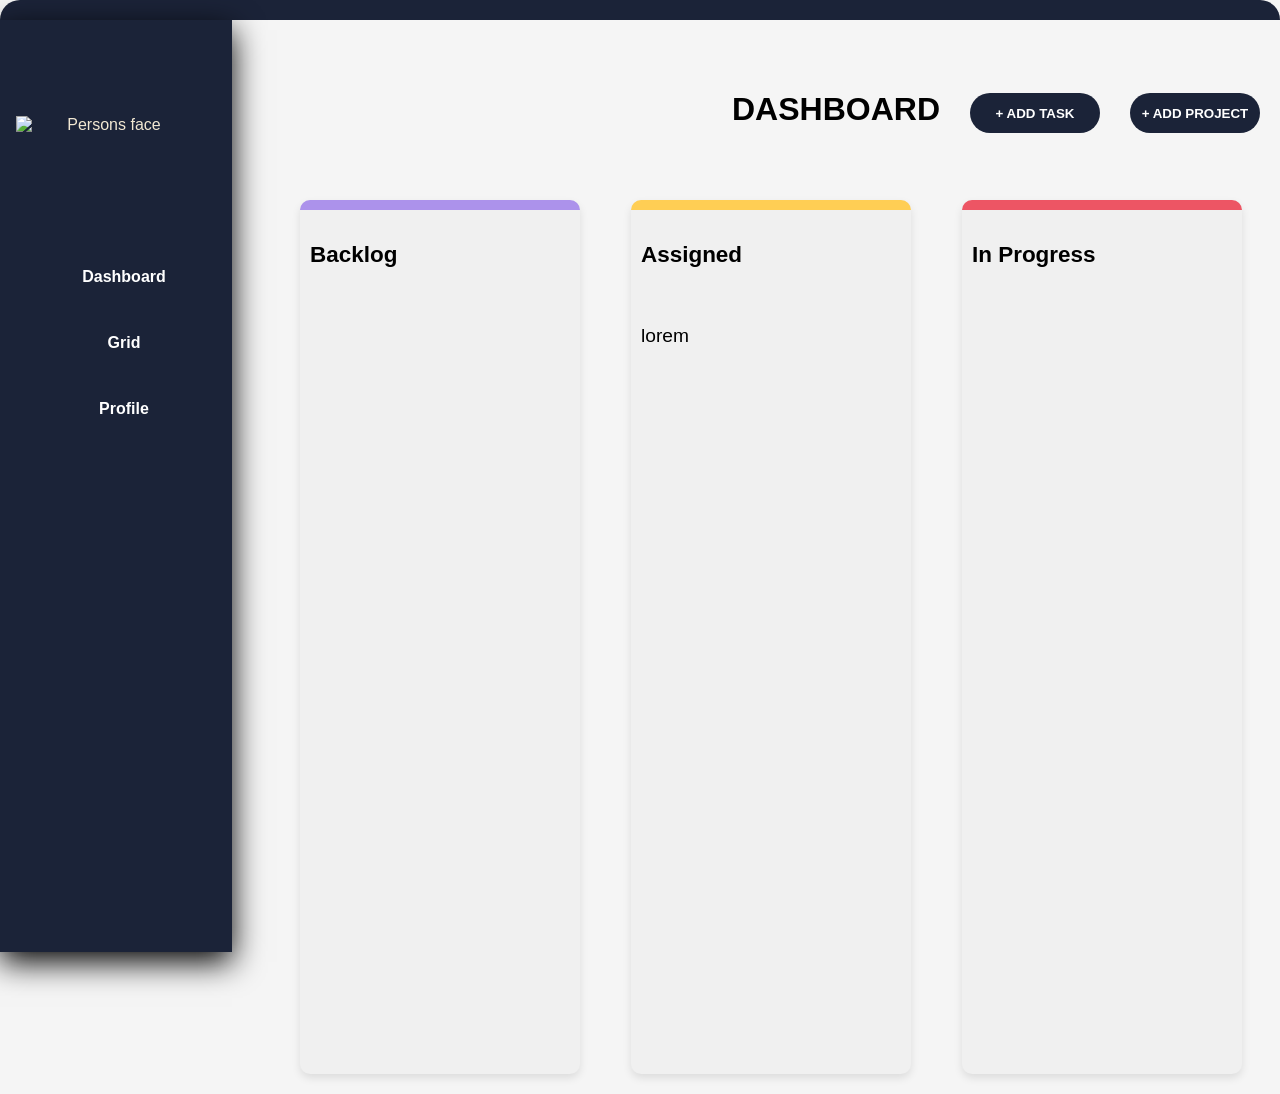
==== index.html @ 4f3466be "HTML & CSS" ====
<!DOCTYPE html>
<html lang="en">
<head>
    <meta charset="UTF-8">
    <meta name="viewport" content="width=device-width, initial-scale=1.0">
    <link rel="stylesheet" href="style.css">
    <script src="functionality.js"></script>
    <title>Sprintly Planner</title>
</head>
<body>
    <header>
            
        <img src=Sprintly.png alt="Persons face">
        <br><br><br>
        <nav>
            <ul>
                <li><a href="dashboard.html">Dashboard</a></li>
                <li><a href="grid.html">Grid</a></li>
                <li><a href="profile.html">Profile</a></li>
            </ul>
        </nav>

    </header>

    <main id="mainContainer">
        <div id="dash_head">
        <h1 id="heading1">DASHBOARD</h1>
        <button type="button" class="add" id="addTask">+ ADD TASK</button>
        <button type="button" class="add" id="addProject">+ ADD PROJECT</button>
       <br><br>
    </div>
    <div id="cards">
        <section class="card" id="card1">
            <h3>Backlog</h3>

        </section>
        <section class="card" id="card2">
            <h3>Assigned</h3>
            <section class="block" class="list">
                <p>lorem</p>
            </section>
        </section>
        <section class="card" id="card3">
            <h3>In Progress</h3>
            <section class="block" class="list">

            </section>
        </section>

        <section class="card" id="card4">
            <h3>Done</h3>
            <section class="block">

            </section>
        </section>

        <section class="card" id="card5">
            <h3>+</h3>
            <section class="block">

            </section>
        </section>

    </div>
    </main>

    <form id="form_Popup">

            <h3>Create Issue Form</h3>
            <br>
            <div class="formGroup">
            <label>Task Name:</label>
            <input type="text" required>
            </div>
            <div class="formGroup" class="coltwo">
            <label for="project">Parent Project:</label> 
            <select id="project" name="project">
                <option></option>
            </select>
            </div> 

            <div class="formGroup" id="stretch">
            <label>Task Description:</label>
            <textarea type="text" name="description" id="description" rows="4" placeholder="Type here..."> </textarea>
            </div>
            <br>

            <div class="formGroup">
            <label>Start Date:</label>
            <input type="date">
    
            <label>Due Date:</label>
            <input type="date">
            </div>

            <div class="formGroup" class="coltwo">
            <label>Status:</label>
            <select id="status" name="status" value=" ">
                <option value="Assigned">Assigned</option>
                <option value="Ready">Ready</option>
                <option value="In Progress">In Progress</option>
                <option value="Done">Done</option>
            </select>
            
            <br>
            <div id="radioGroup">
            <label>Priority:</label>
            <input type="radio" id="high" name="high"> <label for="high">High</label>
            <input type="radio" id="medium" name="medium"><label for="medium">Medium</label> 
            <input type="radio" id="low" name="low"> <label for="low">Low</label>
            </div>
        </div>
            
        <br>
            <button type="button" class="formadd">ADD</button> 
            <br>
            <button type="button" class="formadd">CANCEL</button>
    </form>


</body>
</html>
---- style.css ----
body {
  font-family: Arial, Helvetica, sans-serif;
  margin: 0;
  background: whitesmoke;
  color: #DCA1A1;
  border-top: 20px solid rgb(27, 35, 56);
  border-radius: 20px;

}

header {
  display: flex;
  background: rgb(27, 35, 56);
  color: #F2E8D3;
  text-align: center;
  padding: 1rem;
  box-shadow: 0 10px 30px  rgb(0, 0, 0);
  position: fixed;
  flex-direction: column;
  height: 100vh;
}

nav ul {
  display: flex;
  justify-content: right;
  width: 200px;
  gap: 2rem;
  list-style: none;
  padding: 0;
  margin: 0;
  flex-direction: column;

}

nav a {
  display: block;
  color: white;
  text-decoration: none;
  font-weight: bold;
  padding: 0.5rem;
  flex-direction: column;
  width: 100%;
}

nav a:hover,
nav a:focus {
  color: #231d31;
  background-color: whitesmoke;
  border-radius: 20px 0px 0px 20px;
  border-width: 100px;

}

img
{
  width: 180px;
  height: 90px;
  justify-content: center;
  align-items: center;
  margin-top: 80px;
}

main {
  margin-left: 220px;
  padding: 2rem;
  color: black;
  font-weight: bold;

}

.add
{
  display: block;
  background: rgb(27, 35, 56);
  color: white;
  margin-top: 23px;
  height: 40px;
  width: 130px;
  font-weight: bold;
  outline: none;
  border: none;
  border-radius: 30px;
  cursor: pointer;
}

button:hover,
button:focus {
  background: #ffce54;
  color: black;
}

#radioGroup
{
  display: flex;
  gap: 20px;
  margin-right: 5px;
  width: 300px;
  height: 10px;
}

#form_Popup 
{
  /*display: flex;*/
  display: none;
  visibility: hidden;
  background-color: rgb(240, 240, 240);
  color: black;
  flex-direction: column;
  position: absolute;
  width: 1000px;
  height: 700px;
  top: 50%;
  left: 50%;
  transform: translate(-50%, -50%);
  margin-bottom: 40px auto;
  gap: 15px;
  padding: 30px;
 box-shadow: 5px;
  gap: 7px;
  border-radius: 10px;
  display: grid;
  grid-template-columns: 1fr 1fr;
  gap: 20px;
  border-style: groove;

}


h2{ line-height: 5px; width: 100%;; padding: 100px;}

.formGroup
{
  /*display: flex;*/
  flex-direction: column;
  width: calc(50%-10px);
  box-sizing: border-box;
  gap: 0.5rem;
  flex-wrap: wrap;
}
.coltwo{grid-column: 2;}
.stretch{grid-column: 1/2;}

#dash_head
{
  display: flex;
  padding: 30px;
  gap: 30px;
 justify-content: flex-end;
  width: 100%;
}

.heading1{display: flex; justify-content: left;}

#mainContainer
{  
 display: flex;
  flex-direction: column;
   margin-left: 230px;
    padding: 20px;
    gap: 20px;
    font-weight: 100;
    font-size: 20;
  }
#cards
{
  display: flex;
  gap: 1px;
  height: auto;
}

.card 
{
  margin-left: 50px;
  display: grid;
  grid-template-rows: repeat(10,1fr);
  background-color: #f0f0f0;
  align-items: flex-start;
  justify-content: flex-start;
  padding: 10px; 
  border-radius: 10px;
  box-shadow: 0 4px 8px rgba(0,0,0,0.1);
  font-size: 1.2em;
  width: 100%;
  max-width: 260px;       /*do this*/
  flex-shrink: 0;
  gap: 15px;

}
#card1{ border-top: 10px solid #AC92EB; color: black;}
#card2{ border-top: 10px solid #ffce54; color:black;}
#card3{ border-top: 10px solid #ED5564; color: black;}
#card4{ border-top: 10px solid #A0D568; color: black;}
#card5{ border-top: 10px solid #4FC1E8; color: black;}

#block
{
  display: block;
  margin: 10px 0;
  grid-row: 1;
  background-color: #f0f0f0;
  padding: 10px; 
  border-radius: 10px;
  box-shadow: 0 4px 8px rgba(0,0,0,0.1);
  font-size: 1.2em;
  width: 100%;     /*do this*/
  flex-shrink: 0;
  gap: 15px;
}

#list
{
  padding: 10px;
  min-height: 200px;
}



input, textarea, select 
{
  padding: 10px;
  border: 1px solid white;
 border-radius: 10px;
} 

input:focus, textarea:focus, select:focus 
{
 outline-color: rgb(27, 35, 56);
  box-shadow: 0 0 5px rgba(74,144,226,0.3);
}

input[type=date]
{
  width: 130px;
}


.formadd
{
  background-color: #DCA1A1;
  color: black;
  height: 40px;
  width: 130px;
  font-weight: bold;
  outline: none;
  border: none;
  border-radius: 30px;
  cursor: pointer;
 bottom: 23px;
 right: 20px;
 justify-content: center;
position: absolute;
}
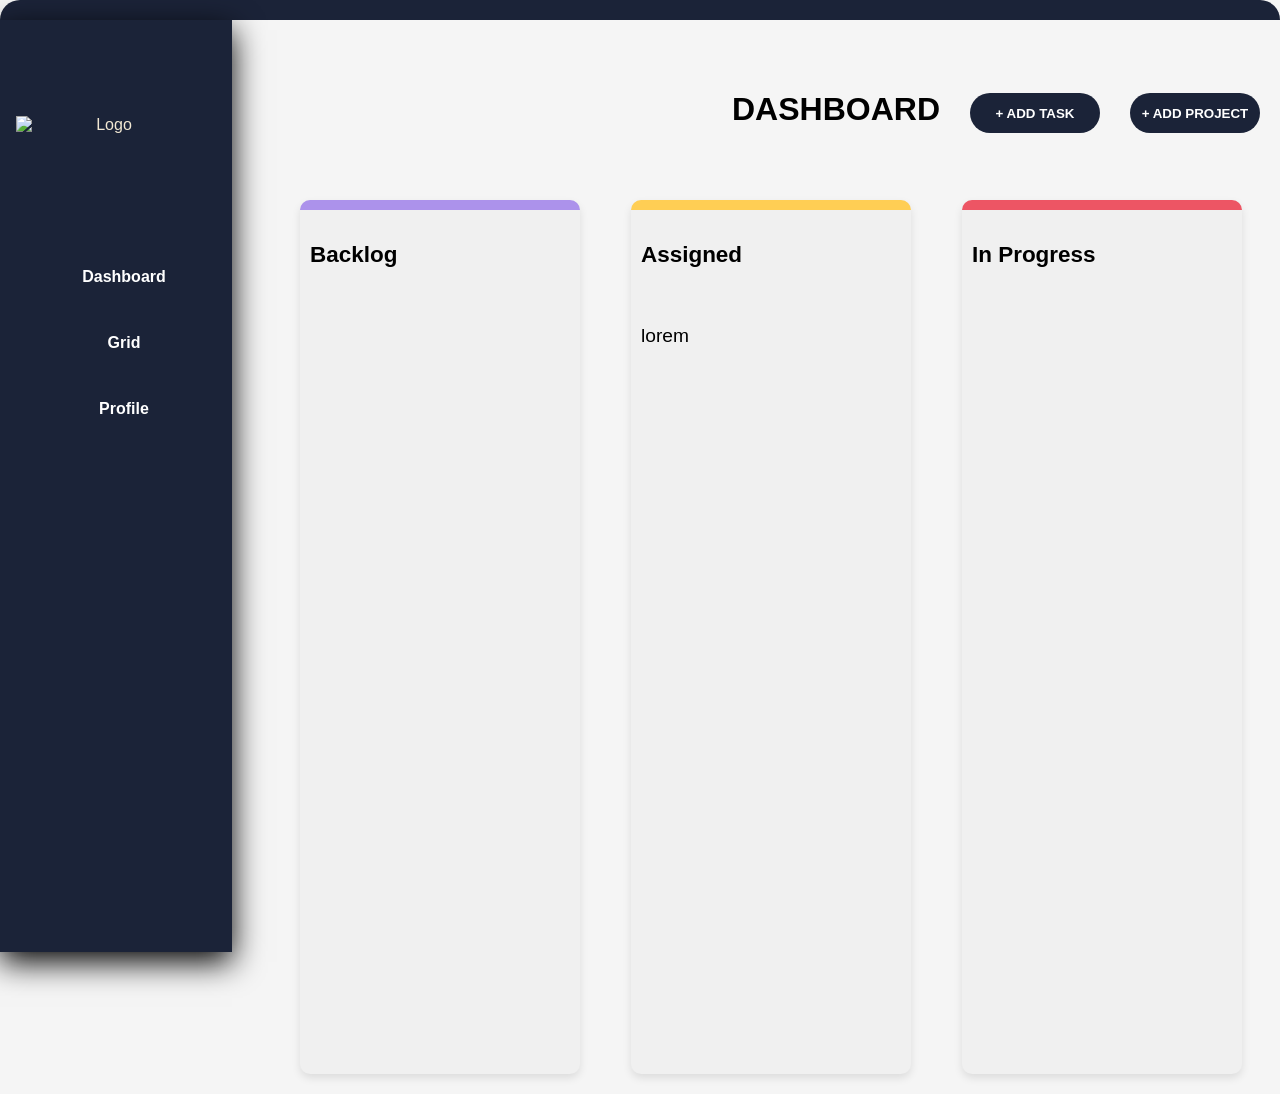
==== commit b47721e4: "Update image alt text from 'Persons face' to 'Logo'" ====
--- a/index.html
+++ b/index.html
@@ -10,7 +10,7 @@
 <body>
     <header>
             
-        <img src=Sprintly.png alt="Persons face">
+        <img src=Sprintly.png alt="Logo">
         <br><br><br>
         <nav>
             <ul>
@@ -119,4 +119,4 @@
 
 
 </body>
-</html>+</html>
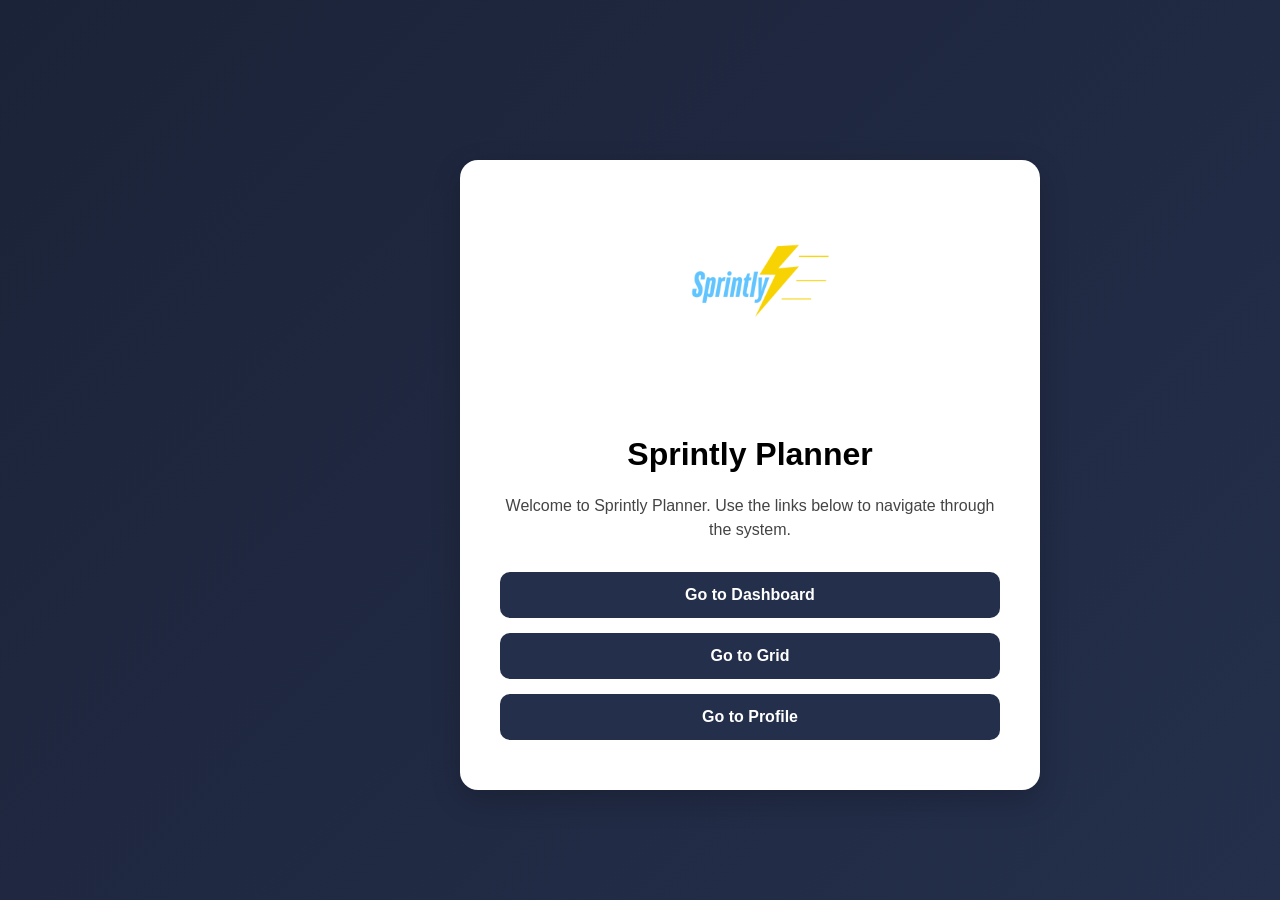
==== commit c06fbe78: "Add files via upload" ====
--- a/index.html
+++ b/index.html
@@ -3,120 +3,25 @@
 <head>
     <meta charset="UTF-8">
     <meta name="viewport" content="width=device-width, initial-scale=1.0">
+    <title>Sprintly Planner</title>
     <link rel="stylesheet" href="style.css">
-    <script src="functionality.js"></script>
-    <title>Sprintly Planner</title>
 </head>
-<body>
-    <header>
-            
-        <img src=Sprintly.png alt="Logo">
-        <br><br><br>
-        <nav>
-            <ul>
-                <li><a href="dashboard.html">Dashboard</a></li>
-                <li><a href="grid.html">Grid</a></li>
-                <li><a href="profile.html">Profile</a></li>
-            </ul>
-        </nav>
+<body class="landingPage">
 
-    </header>
+    <main class="landingContainer">
+        <img src="SprintlyLogo.png" alt="Sprintly Logo" class="landingLogo">
 
-    <main id="mainContainer">
-        <div id="dash_head">
-        <h1 id="heading1">DASHBOARD</h1>
-        <button type="button" class="add" id="addTask">+ ADD TASK</button>
-        <button type="button" class="add" id="addProject">+ ADD PROJECT</button>
-       <br><br>
-    </div>
-    <div id="cards">
-        <section class="card" id="card1">
-            <h3>Backlog</h3>
+        <h1>Sprintly Planner</h1>
+        <p class="landingText">
+            Welcome to Sprintly Planner. Use the links below to navigate through the system.
+        </p>
 
-        </section>
-        <section class="card" id="card2">
-            <h3>Assigned</h3>
-            <section class="block" class="list">
-                <p>lorem</p>
-            </section>
-        </section>
-        <section class="card" id="card3">
-            <h3>In Progress</h3>
-            <section class="block" class="list">
-
-            </section>
-        </section>
-
-        <section class="card" id="card4">
-            <h3>Done</h3>
-            <section class="block">
-
-            </section>
-        </section>
-
-        <section class="card" id="card5">
-            <h3>+</h3>
-            <section class="block">
-
-            </section>
-        </section>
-
-    </div>
+        <div class="landingButtons">
+            <a href="dashboard.html" class="landingBtn">Go to Dashboard</a>
+            <a href="grid.html" class="landingBtn">Go to Grid</a>
+            <a href="profile.html" class="landingBtn">Go to Profile</a>
+        </div>
     </main>
 
-    <form id="form_Popup">
-
-            <h3>Create Issue Form</h3>
-            <br>
-            <div class="formGroup">
-            <label>Task Name:</label>
-            <input type="text" required>
-            </div>
-            <div class="formGroup" class="coltwo">
-            <label for="project">Parent Project:</label> 
-            <select id="project" name="project">
-                <option></option>
-            </select>
-            </div> 
-
-            <div class="formGroup" id="stretch">
-            <label>Task Description:</label>
-            <textarea type="text" name="description" id="description" rows="4" placeholder="Type here..."> </textarea>
-            </div>
-            <br>
-
-            <div class="formGroup">
-            <label>Start Date:</label>
-            <input type="date">
-    
-            <label>Due Date:</label>
-            <input type="date">
-            </div>
-
-            <div class="formGroup" class="coltwo">
-            <label>Status:</label>
-            <select id="status" name="status" value=" ">
-                <option value="Assigned">Assigned</option>
-                <option value="Ready">Ready</option>
-                <option value="In Progress">In Progress</option>
-                <option value="Done">Done</option>
-            </select>
-            
-            <br>
-            <div id="radioGroup">
-            <label>Priority:</label>
-            <input type="radio" id="high" name="high"> <label for="high">High</label>
-            <input type="radio" id="medium" name="medium"><label for="medium">Medium</label> 
-            <input type="radio" id="low" name="low"> <label for="low">Low</label>
-            </div>
-        </div>
-            
-        <br>
-            <button type="button" class="formadd">ADD</button> 
-            <br>
-            <button type="button" class="formadd">CANCEL</button>
-    </form>
-
-
 </body>
-</html>
+</html>
--- a/style.css
+++ b/style.css
@@ -1,252 +1,638 @@
-body {
-  font-family: Arial, Helvetica, sans-serif;
-  margin: 0;
-  background: whitesmoke;
-  color: #DCA1A1;
-  border-top: 20px solid rgb(27, 35, 56);
-  border-radius: 20px;
-
-}
-
-header {
-  display: flex;
-  background: rgb(27, 35, 56);
-  color: #F2E8D3;
-  text-align: center;
-  padding: 1rem;
-  box-shadow: 0 10px 30px  rgb(0, 0, 0);
-  position: fixed;
-  flex-direction: column;
-  height: 100vh;
-}
-
-nav ul {
-  display: flex;
-  justify-content: right;
-  width: 200px;
-  gap: 2rem;
-  list-style: none;
-  padding: 0;
-  margin: 0;
-  flex-direction: column;
-
-}
-
-nav a {
-  display: block;
-  color: white;
-  text-decoration: none;
-  font-weight: bold;
-  padding: 0.5rem;
-  flex-direction: column;
-  width: 100%;
-}
-
-nav a:hover,
-nav a:focus {
-  color: #231d31;
-  background-color: whitesmoke;
-  border-radius: 20px 0px 0px 20px;
-  border-width: 100px;
-
-}
-
-img
-{
-  width: 180px;
-  height: 90px;
-  justify-content: center;
-  align-items: center;
-  margin-top: 80px;
-}
-
-main {
-  margin-left: 220px;
-  padding: 2rem;
-  color: black;
-  font-weight: bold;
-
-}
-
-.add
-{
-  display: block;
-  background: rgb(27, 35, 56);
-  color: white;
-  margin-top: 23px;
-  height: 40px;
-  width: 130px;
-  font-weight: bold;
-  outline: none;
-  border: none;
-  border-radius: 30px;
-  cursor: pointer;
-}
-
-button:hover,
-button:focus {
-  background: #ffce54;
-  color: black;
-}
-
-#radioGroup
-{
-  display: flex;
-  gap: 20px;
-  margin-right: 5px;
-  width: 300px;
-  height: 10px;
-}
-
-#form_Popup 
-{
-  /*display: flex;*/
-  display: none;
-  visibility: hidden;
-  background-color: rgb(240, 240, 240);
-  color: black;
-  flex-direction: column;
-  position: absolute;
-  width: 1000px;
-  height: 700px;
-  top: 50%;
-  left: 50%;
-  transform: translate(-50%, -50%);
-  margin-bottom: 40px auto;
-  gap: 15px;
-  padding: 30px;
- box-shadow: 5px;
-  gap: 7px;
-  border-radius: 10px;
-  display: grid;
-  grid-template-columns: 1fr 1fr;
-  gap: 20px;
-  border-style: groove;
-
-}
-
-
-h2{ line-height: 5px; width: 100%;; padding: 100px;}
-
-.formGroup
-{
-  /*display: flex;*/
-  flex-direction: column;
-  width: calc(50%-10px);
-  box-sizing: border-box;
-  gap: 0.5rem;
-  flex-wrap: wrap;
-}
-.coltwo{grid-column: 2;}
-.stretch{grid-column: 1/2;}
-
-#dash_head
-{
-  display: flex;
-  padding: 30px;
-  gap: 30px;
- justify-content: flex-end;
-  width: 100%;
-}
-
-.heading1{display: flex; justify-content: left;}
-
-#mainContainer
-{  
- display: flex;
-  flex-direction: column;
-   margin-left: 230px;
-    padding: 20px;
-    gap: 20px;
-    font-weight: 100;
-    font-size: 20;
-  }
-#cards
-{
-  display: flex;
-  gap: 1px;
-  height: auto;
-}
-
-.card 
-{
-  margin-left: 50px;
-  display: grid;
-  grid-template-rows: repeat(10,1fr);
-  background-color: #f0f0f0;
-  align-items: flex-start;
-  justify-content: flex-start;
-  padding: 10px; 
-  border-radius: 10px;
-  box-shadow: 0 4px 8px rgba(0,0,0,0.1);
-  font-size: 1.2em;
-  width: 100%;
-  max-width: 260px;       /*do this*/
-  flex-shrink: 0;
-  gap: 15px;
-
-}
-#card1{ border-top: 10px solid #AC92EB; color: black;}
-#card2{ border-top: 10px solid #ffce54; color:black;}
-#card3{ border-top: 10px solid #ED5564; color: black;}
-#card4{ border-top: 10px solid #A0D568; color: black;}
-#card5{ border-top: 10px solid #4FC1E8; color: black;}
-
-#block
-{
-  display: block;
-  margin: 10px 0;
-  grid-row: 1;
-  background-color: #f0f0f0;
-  padding: 10px; 
-  border-radius: 10px;
-  box-shadow: 0 4px 8px rgba(0,0,0,0.1);
-  font-size: 1.2em;
-  width: 100%;     /*do this*/
-  flex-shrink: 0;
-  gap: 15px;
-}
-
-#list
-{
-  padding: 10px;
-  min-height: 200px;
-}
-
-
-
-input, textarea, select 
-{
-  padding: 10px;
-  border: 1px solid white;
- border-radius: 10px;
-} 
-
-input:focus, textarea:focus, select:focus 
-{
- outline-color: rgb(27, 35, 56);
-  box-shadow: 0 0 5px rgba(74,144,226,0.3);
-}
-
-input[type=date]
-{
-  width: 130px;
-}
-
-
-.formadd
-{
-  background-color: #DCA1A1;
-  color: black;
-  height: 40px;
-  width: 130px;
-  font-weight: bold;
-  outline: none;
-  border: none;
-  border-radius: 30px;
-  cursor: pointer;
- bottom: 23px;
- right: 20px;
- justify-content: center;
-position: absolute;
+body {
+  font-family: Arial, Helvetica, sans-serif;
+  margin: 0;
+  background: whitesmoke;
+  color: black;
+}
+
+/* LANDING PAGE */
+.landingPage {
+  min-height: 100vh;
+  display: flex;
+  justify-content: center;
+  align-items: center;
+  background: linear-gradient(135deg, rgb(27, 35, 56), rgb(36, 47, 75));
+}
+
+.landingContainer {
+  text-align: center;
+  background: white;
+  padding: 50px 40px;
+  border-radius: 18px;
+  box-shadow: 0 10px 30px rgba(0, 0, 0, 0.2);
+  max-width: 500px;
+  width: 90%;
+}
+
+.landingLogo {
+  width: 180px;
+  height: auto;
+  margin-bottom: 20px;
+}
+
+.landingText {
+  margin: 15px 0 30px;
+  color: #444;
+  line-height: 1.5;
+}
+
+.landingButtons {
+  display: flex;
+  flex-direction: column;
+  gap: 15px;
+}
+
+.landingBtn {
+  display: block;
+  text-decoration: none;
+  background: rgb(36, 47, 75);
+  color: white;
+  padding: 14px 20px;
+  border-radius: 10px;
+  font-weight: bold;
+  transition: 0.2s ease;
+}
+
+.landingBtn:hover {
+  background: rgb(33, 71, 167);
+}
+
+/* SHARED LAYOUT */
+header {
+  display: flex;
+  background: rgb(27, 35, 56);
+  color: whitesmoke;
+  align-items: center;
+  padding: 15px 25px;
+  position: fixed;
+  top: 0;
+  left: 220px;
+  min-height: 70px;
+  width: calc(100% - 220px);
+  justify-content: space-between;
+  gap: 20px;
+  box-sizing: border-box;
+  z-index: 20;
+}
+
+.heading1 {
+  margin: 0;
+  line-height: 1.1;
+  white-space: nowrap;
+}
+
+.add,
+.formBtn,
+.smallBtn {
+  background: rgb(36, 47, 75);
+  color: white;
+  font-weight: bold;
+  outline: none;
+  border: none;
+  border-radius: 10px;
+  cursor: pointer;
+}
+
+.add {
+  height: 40px;
+  width: 130px;
+}
+
+.formBtn {
+  height: 42px;
+  min-width: 130px;
+  padding: 0 16px;
+}
+
+.smallBtn {
+  padding: 8px 12px;
+  font-size: 0.85rem;
+}
+
+.deleteSmallBtn,
+.dangerBtn {
+  background: #a82b2b;
+}
+
+.add:hover,
+.formBtn:hover,
+.smallBtn:hover {
+  background-color: rgb(33, 71, 167);
+}
+
+.deleteSmallBtn:hover,
+.dangerBtn:hover {
+  background: #c73c3c;
+}
+
+#headerActions {
+  display: flex;
+  align-items: center;
+  justify-content: flex-end;
+  gap: 15px;
+  margin-right: 20px;
+  width: 100%;
+}
+
+.dash_head {
+  display: flex;
+  align-items: center;
+  width: 100%;
+  justify-content: space-between;
+}
+
+aside {
+  display: flex;
+  background: rgb(27, 35, 56);
+  color: whitesmoke;
+  text-align: left;
+  padding: 1rem;
+  box-shadow: 0 10px 30px rgb(0, 0, 0);
+  position: fixed;
+  top: 0;
+  left: 0;
+  flex-direction: column;
+  height: 100vh;
+  width: 220px;
+  box-sizing: border-box;
+}
+
+aside img {
+  width: 180px;
+  height: auto;
+  margin: 40px auto 20px;
+}
+
+nav ul {
+  display: flex;
+  width: 100%;
+  gap: 2rem;
+  list-style: none;
+  padding: 0;
+  margin: 0;
+  flex-direction: column;
+  margin-top: 50px;
+  text-transform: uppercase;
+}
+
+nav a {
+  display: block;
+  color: white;
+  text-decoration: none;
+  font-weight: bold;
+  padding: 0.5rem;
+  width: 100%;
+}
+
+nav li {
+  display: flex;
+  align-items: center;
+  gap: 10px;
+  padding: 6px;
+}
+
+nav li:hover,
+nav li:focus,
+nav li.active {
+  background-color: rgb(36, 47, 75);
+  border-right: 5px solid whitesmoke;
+}
+
+main {
+  margin-left: 220px;
+  margin-top: 50px;
+  padding: 2rem;
+  color: black;
+}
+
+.pageContent,
+#mainContainer {
+  padding: 20px;
+  margin-top: 90px;
+  box-sizing: border-box;
+}
+
+input,
+textarea,
+select {
+  padding: 10px;
+  border: 1px solid white;
+  border-radius: 10px;
+  outline: 1px solid rgb(204, 203, 202);
+  box-sizing: border-box;
+  width: 100%;
+}
+
+input:focus,
+textarea:focus,
+select:focus {
+  outline-color: rgb(27, 35, 56);
+  box-shadow: 0 0 5px rgba(74, 144, 226, 0.3);
+}
+
+/* DASHBOARD */
+.statsBar {
+  display: grid;
+  grid-template-columns: repeat(4, minmax(180px, 1fr));
+  gap: 18px;
+  margin-bottom: 25px;
+}
+
+.statCard {
+  background: white;
+  border-radius: 14px;
+  padding: 18px;
+  box-shadow: 0 4px 14px rgba(0, 0, 0, 0.08);
+}
+
+.statCard h4 {
+  margin: 0 0 10px;
+  font-size: 0.95rem;
+  color: #555;
+}
+
+.statCard p {
+  margin: 0;
+  font-size: 1.9rem;
+  font-weight: bold;
+  color: rgb(27, 35, 56);
+}
+
+#cards {
+  display: flex;
+  gap: 20px;
+  flex-wrap: wrap;
+}
+
+.card {
+  display: flex;
+  flex-direction: column;
+  background-color: #f0f0f0;
+  border-radius: 10px;
+  box-shadow: 0 4px 8px rgba(0,0,0,0.1);
+  width: 100%;
+  max-width: 290px;
+  min-height: 540px;
+  overflow: hidden;
+}
+
+.cardHead {
+  padding: 8px;
+  color: black;
+  text-align: center;
+}
+
+.first { background-color: #206A5D; }
+.second { background-color: #70aa32; }
+.third { background-color: #ffcc29; }
+.forth { background-color: #F58634; }
+
+.issueList {
+  padding: 12px;
+  display: flex;
+  flex-direction: column;
+  gap: 12px;
+}
+
+.ticketCard {
+  background: rgba(255, 255, 255, 0.92);
+  padding: 12px;
+  border-radius: 10px;
+  box-shadow: 0 2px 5px rgba(0,0,0,0.12);
+  cursor: pointer;
+  transition: transform 0.15s ease;
+}
+
+.ticketCard:hover {
+  transform: translateY(-2px);
+}
+
+.ticketTitle {
+  margin: 0 0 8px;
+  font-size: 1rem;
+}
+
+.ticketMeta {
+  margin: 4px 0;
+  font-size: 0.86rem;
+  color: #555;
+}
+
+.badgeRow {
+  display: flex;
+  gap: 8px;
+  flex-wrap: wrap;
+  margin-top: 10px;
+}
+
+.badge {
+  display: inline-block;
+  padding: 5px 10px;
+  border-radius: 999px;
+  font-size: 0.78rem;
+  font-weight: bold;
+  color: white;
+}
+
+.priority-high { background: #d64545; }
+.priority-medium { background: #f0a500; }
+.priority-low { background: #3ea65c; }
+
+.status-open { background: #4a76d1; }
+.status-resolved { background: #3ea65c; }
+.status-overdue { background: #a82b2b; }
+
+/* MODALS */
+.modalOverlay {
+  display: none;
+  position: fixed;
+  inset: 0;
+  background: rgba(0, 0, 0, 0.35);
+  z-index: 40;
+}
+
+#form_Popup {
+  display: none;
+  background-color: rgb(240, 240, 240);
+  color: black;
+  position: fixed;
+  width: 1000px;
+  max-width: 90%;
+  max-height: 90vh;
+  overflow-y: auto;
+  top: 50%;
+  left: 50%;
+  transform: translate(-50%, -50%);
+  padding: 30px;
+  box-shadow: 0 4px 20px rgba(0,0,0,0.25);
+  border-radius: 10px;
+  grid-template-columns: 1fr 1fr;
+  gap: 20px;
+  border: 1px solid #ccc;
+  z-index: 50;
+}
+
+.formGroup {
+  display: flex;
+  flex-direction: column;
+  width: 100%;
+  gap: 0.5rem;
+}
+
+.fullWidth {
+  grid-column: span 2;
+}
+
+.coltwo {
+  grid-column: 2;
+}
+
+#radioGroup {
+  display: flex;
+  align-items: center;
+  gap: 12px;
+  flex-wrap: wrap;
+  margin-top: 6px;
+}
+
+#radioGroup input {
+  width: auto;
+}
+
+.formAction {
+  display: flex;
+  justify-content: flex-end;
+  gap: 10px;
+}
+
+.detailModal {
+  display: none;
+  position: fixed;
+  top: 50%;
+  left: 50%;
+  width: 900px;
+  max-width: 90%;
+  max-height: 85vh;
+  overflow-y: auto;
+  transform: translate(-50%, -50%);
+  background: white;
+  border-radius: 14px;
+  box-shadow: 0 8px 25px rgba(0, 0, 0, 0.25);
+  z-index: 55;
+  padding: 24px;
+}
+
+.detailHeader {
+  display: flex;
+  justify-content: space-between;
+  align-items: center;
+  margin-bottom: 18px;
+}
+
+.closeBtn {
+  border: none;
+  background: transparent;
+  font-size: 2rem;
+  cursor: pointer;
+}
+
+.detailGrid {
+  display: grid;
+  grid-template-columns: 1fr 1fr;
+  gap: 16px;
+  line-height: 1.5;
+}
+
+.fullSpan {
+  grid-column: span 2;
+}
+
+.detailActions {
+  display: flex;
+  justify-content: flex-end;
+  gap: 10px;
+  margin-top: 20px;
+}
+
+/* GRID */
+.gridBlock {
+  background-color: #f0f0f0;
+  padding: 20px;
+  border-radius: 10px;
+  box-shadow: 0 4px 8px rgba(0,0,0,0.1);
+}
+
+.filterRow {
+  display: flex;
+  gap: 15px;
+  margin-bottom: 20px;
+}
+
+.filterRow select {
+  max-width: 240px;
+}
+
+.issuesTable {
+  width: 100%;
+  border-collapse: collapse;
+  background: white;
+  box-shadow: 0 5px 10px rgba(0,0,0,0.08);
+  border-radius: 12px;
+  overflow: hidden;
+}
+
+.issuesTable th,
+.issuesTable td {
+  padding: 14px 12px;
+  text-align: left;
+  border-bottom: 1px solid #ececec;
+  vertical-align: top;
+}
+
+.issuesTable th {
+  background: rgb(27, 35, 56);
+  color: white;
+  text-transform: uppercase;
+  font-size: 0.82rem;
+}
+
+.actionCell {
+  display: flex;
+  gap: 8px;
+  flex-wrap: wrap;
+}
+
+.emptyStateCell {
+  text-align: center;
+  color: #777;
+  padding: 30px;
+}
+
+/* PROFILE */
+.manageLayout {
+  display: grid;
+  grid-template-columns: 1fr 1fr;
+  gap: 22px;
+}
+
+.manageCard {
+  background: #f0f0f0;
+  border-radius: 14px;
+  padding: 20px;
+  box-shadow: 0 4px 8px rgba(0,0,0,0.1);
+}
+
+.miniForm {
+  display: flex;
+  flex-direction: column;
+  gap: 12px;
+  margin-bottom: 24px;
+}
+
+.infoList {
+  display: flex;
+  flex-direction: column;
+  gap: 14px;
+}
+
+.infoCard {
+  background: white;
+  border-radius: 10px;
+  padding: 14px;
+  box-shadow: 0 2px 8px rgba(0,0,0,0.08);
+}
+
+.infoCard h4 {
+  margin-top: 0;
+  margin-bottom: 10px;
+}
+
+.infoCard p {
+  margin: 6px 0;
+  color: #444;
+}
+
+/* RESPONSIVE */
+@media (max-width: 1100px) {
+  .statsBar {
+    grid-template-columns: repeat(2, minmax(180px, 1fr));
+  }
+
+  .manageLayout {
+    grid-template-columns: 1fr;
+  }
+
+  .detailGrid {
+    grid-template-columns: 1fr;
+  }
+
+  .fullSpan {
+    grid-column: span 1;
+  }
+
+  #form_Popup {
+    grid-template-columns: 1fr;
+  }
+
+  .fullWidth,
+  .coltwo {
+    grid-column: span 1;
+  }
+}
+
+@media (max-width: 900px) {
+  aside {
+    width: 180px;
+  }
+
+  header {
+    margin-left: 180px;
+    width: calc(100% - 180px);
+  }
+
+  main {
+    margin-left: 180px;
+  }
+
+  #headerActions {
+    gap: 10px;
+  }
+
+  .add {
+    width: 110px;
+    font-size: 0.8rem;
+  }
+}
+
+.infoCardHeader {
+  display: flex;
+  justify-content: space-between;
+  align-items: flex-start;
+  gap: 12px;
+}
+
+.cardActionGroup {
+  display: flex;
+  gap: 8px;
+  flex-wrap: wrap;
+}
+
+.iconDangerBtn {
+  background: #a82b2b;
+  color: white;
+  border: none;
+  border-radius: 8px;
+  padding: 8px 12px;
+  font-weight: bold;
+  cursor: pointer;
+}
+
+.iconDangerBtn:hover {
+  background: #c73c3c;
+}
+
+.helpText {
+  font-size: 0.85rem;
+  color: #777;
+  margin-top: 6px;
 }
